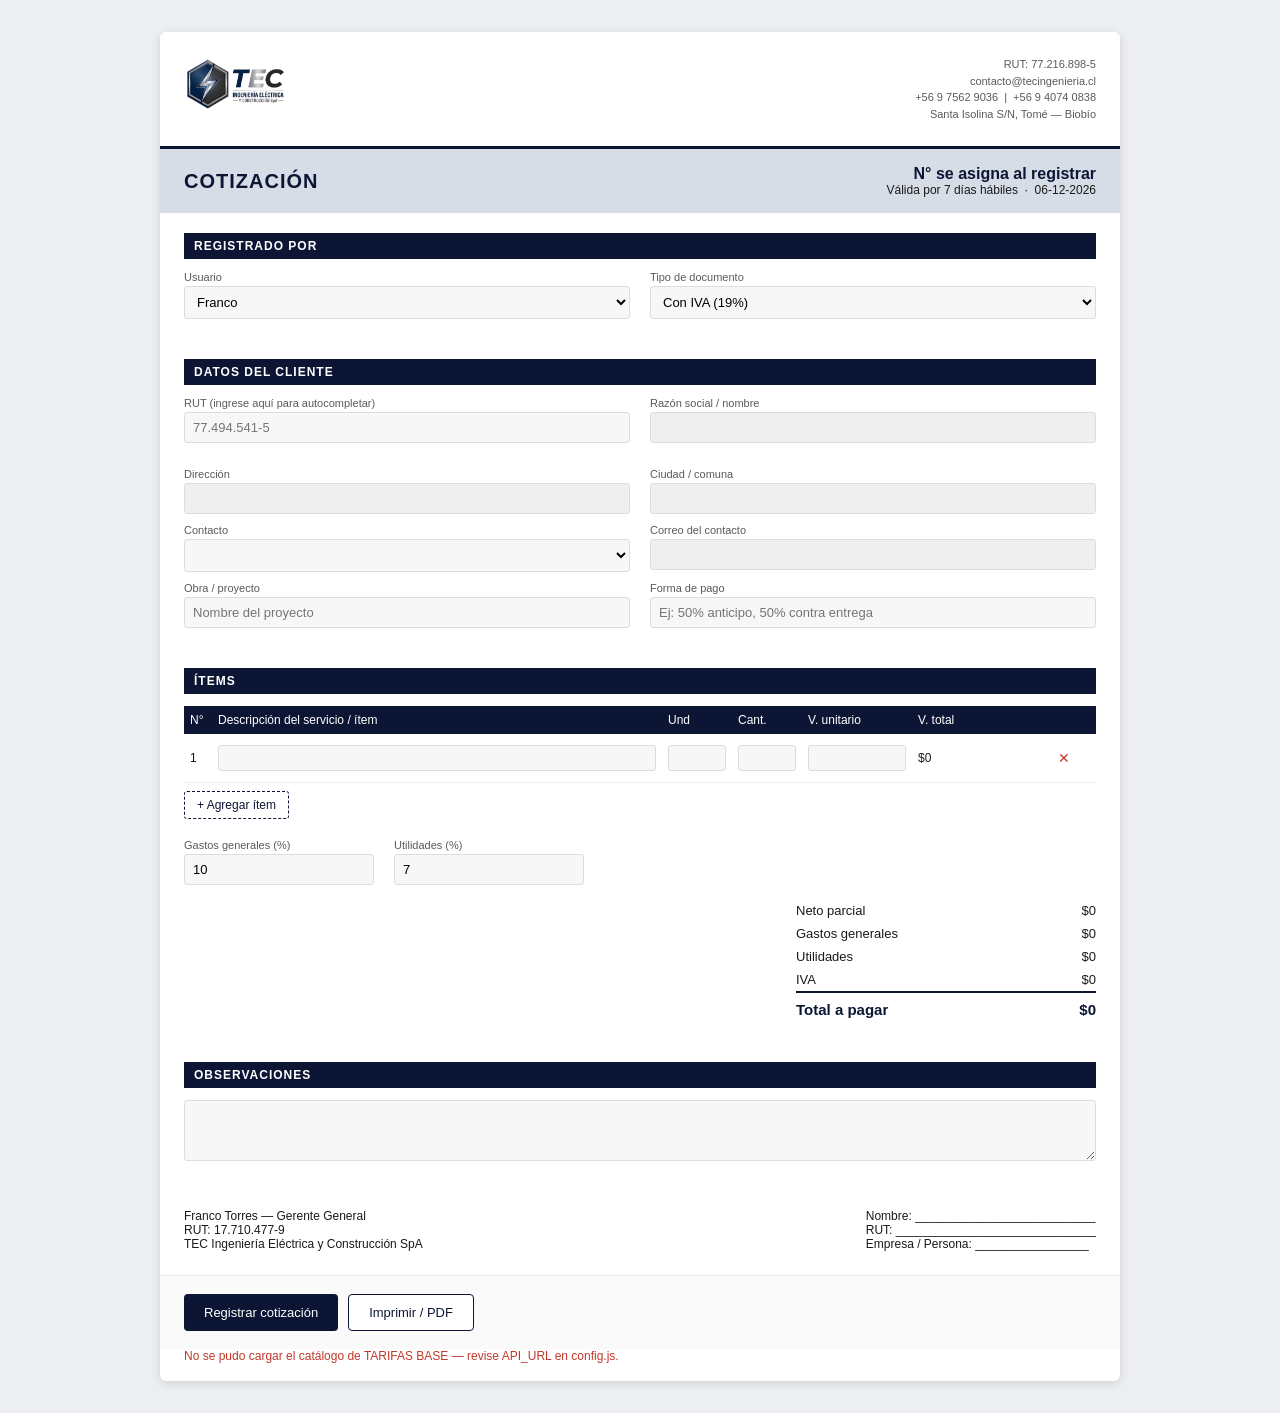
==== frontend/index.html @ 02f451c7 "Primera versión del cotizador TEC: frontend, backend Apps Script y esquema de datos Co-Authored-By: " ====
<!DOCTYPE html>
<html lang="es">
<head>
<meta charset="UTF-8">
<meta name="viewport" content="width=device-width, initial-scale=1.0">
<title>TEC — Cotizador</title>
<link rel="stylesheet" href="css/styles.css">
</head>
<body>
<div class="sheet">
  <header>
    <img src="assets/logo.png" alt="TEC Ingeniería Eléctrica y Construcción SpA">
    <div class="info">
      RUT: 77.216.898-5<br>
      contacto@tecingenieria.cl<br>
      +56 9 7562 9036 &nbsp;|&nbsp; +56 9 4074 0838<br>
      Santa Isolina S/N, Tomé — Biobío
    </div>
  </header>

  <div class="title-row">
    <h1>COTIZACIÓN</h1>
    <div class="meta">
      <div class="num" id="numCot">N° se asigna al registrar</div>
      <div>Válida por 7 días hábiles &nbsp;·&nbsp; <span id="fecha"></span></div>
    </div>
  </div>

  <section>
    <h2 class="section-title">Registrado por</h2>
    <div class="grid">
      <div>
        <label>Usuario</label>
        <select id="registradoPor"></select>
      </div>
      <div>
        <label>Tipo de documento</label>
        <select id="tipoDocumento">
          <option value="con_iva">Con IVA (19%)</option>
          <option value="exento">Exento de IVA</option>
        </select>
      </div>
    </div>
  </section>

  <section>
    <h2 class="section-title">Datos del cliente</h2>
    <div class="grid">
      <div>
        <label>RUT (ingrese aquí para autocompletar)</label>
        <input id="rut" placeholder="77.494.541-5">
        <div class="hint" id="rutHint"></div>
      </div>
      <div>
        <label>Razón social / nombre</label>
        <input id="razon" readonly>
      </div>
      <div>
        <label>Dirección</label>
        <input id="direccion" readonly>
      </div>
      <div>
        <label>Ciudad / comuna</label>
        <input id="ciudad" readonly>
      </div>
      <div>
        <label>Contacto</label>
        <select id="contacto"></select>
      </div>
      <div>
        <label>Correo del contacto</label>
        <input id="correo" readonly>
      </div>
      <div>
        <label>Obra / proyecto</label>
        <input id="proyecto" placeholder="Nombre del proyecto">
      </div>
      <div>
        <label>Forma de pago</label>
        <input id="formaPago" placeholder="Ej: 50% anticipo, 50% contra entrega">
      </div>
    </div>
    <div class="grid" id="contactoNuevoFields" style="display:none; margin-top:10px;">
      <div>
        <label>Nombre del nuevo contacto</label>
        <input id="contactoNombre">
      </div>
      <div>
        <label>Teléfono</label>
        <input id="contactoTelefono">
      </div>
      <div>
        <label>Cargo / nota</label>
        <input id="contactoCargo">
      </div>
    </div>
  </section>

  <section>
    <h2 class="section-title">Ítems</h2>
    <table>
      <thead>
        <tr>
          <th class="col-num">N°</th>
          <th>Descripción del servicio / ítem</th>
          <th class="col-und">Und</th>
          <th class="col-cant">Cant.</th>
          <th class="col-precio">V. unitario</th>
          <th class="col-total">V. total</th>
          <th class="col-del"></th>
        </tr>
      </thead>
      <tbody id="items"></tbody>
    </table>
    <datalist id="tarifasList"></datalist>
    <button type="button" class="btn-add-item" id="btnAddItem">+ Agregar ítem</button>
  </section>

  <section style="padding-top:0;">
    <div class="grid" style="max-width:400px;">
      <div>
        <label>Gastos generales (%)</label>
        <input type="number" id="ggPct" value="10">
      </div>
      <div>
        <label>Utilidades (%)</label>
        <input type="number" id="utPct" value="7">
      </div>
    </div>
    <div class="totales">
      <div><span>Neto parcial</span><span id="neto">$0</span></div>
      <div><span>Gastos generales</span><span id="gg">$0</span></div>
      <div><span>Utilidades</span><span id="ut">$0</span></div>
      <div><span>IVA</span><span id="iva">$0</span></div>
      <div class="final"><span>Total a pagar</span><span id="total">$0</span></div>
    </div>
  </section>

  <section>
    <h2 class="section-title">Observaciones</h2>
    <textarea id="observaciones" rows="3" style="width:100%; font-family:inherit; font-size:13px; padding:7px 8px; border:1px solid #ddd; background:var(--bg-input); border-radius:3px;"></textarea>
  </section>

  <div class="firmas">
    <div>
      Franco Torres — Gerente General<br>
      RUT: 17.710.477-9<br>
      TEC Ingeniería Eléctrica y Construcción SpA
    </div>
    <div>
      Nombre: ___________________________<br>
      RUT: ______________________________<br>
      Empresa / Persona: _________________
    </div>
  </div>

  <div class="actions">
    <button class="btn-primary" id="btnRegistrar">Registrar cotización</button>
    <button class="btn-secondary" id="btnImprimir">Imprimir / PDF</button>
  </div>
  <div class="note" id="feedback"></div>
</div>

<script src="js/config.js"></script>
<script src="js/api.js"></script>
<script src="js/calculo.js"></script>
<script src="js/items.js"></script>
<script src="js/clientes.js"></script>
<script src="js/pdf.js"></script>
<script src="js/cotizacion.js"></script>
</body>
</html>
---- frontend/css/styles.css ----
:root {
  --navy: #0C1634;
  --silver: #D7DDE6;
  --bg-input: #F7F7F7;
  --text: #1A1A1A;
  --muted: #5A5A5A;
}
* { box-sizing: border-box; }
body {
  font-family: Arial, Helvetica, sans-serif;
  background: #EDEEF1;
  margin: 0;
  padding: 32px;
  color: var(--text);
}
.sheet {
  max-width: 960px;
  margin: 0 auto;
  background: #fff;
  border-radius: 6px;
  box-shadow: 0 2px 10px rgba(0, 0, 0, .12);
  overflow: hidden;
}
header {
  display: flex;
  justify-content: space-between;
  align-items: flex-start;
  padding: 24px;
  border-bottom: 3px solid var(--navy);
}
header img { height: 56px; }
header .info { text-align: right; font-size: 11px; color: var(--muted); line-height: 1.5; }
.title-row {
  display: flex;
  justify-content: space-between;
  align-items: center;
  padding: 16px 24px;
  background: var(--silver);
}
.title-row h1 { margin: 0; font-size: 20px; color: var(--navy); letter-spacing: 1px; }
.title-row .meta { text-align: right; font-size: 12px; }
.title-row .meta .num { font-size: 16px; font-weight: bold; color: var(--navy); }
section { padding: 20px 24px; }
h2.section-title {
  font-size: 12px;
  text-transform: uppercase;
  letter-spacing: 1px;
  color: #fff;
  background: var(--navy);
  padding: 6px 10px;
  margin: 0 0 12px;
}
.grid { display: grid; grid-template-columns: 1fr 1fr; gap: 10px 20px; }
label { display: block; font-size: 11px; color: var(--muted); margin-bottom: 3px; }
input, select {
  width: 100%;
  border: 1px solid #ddd;
  background: var(--bg-input);
  padding: 7px 8px;
  font-family: inherit;
  font-size: 13px;
  border-radius: 3px;
}
input[readonly] { color: #555; background: #EFEFEF; }
.hint { font-size: 10px; color: #1D9E75; margin-top: 3px; min-height: 12px; }
.hint.error { color: #C0392B; }
table { width: 100%; border-collapse: collapse; margin-top: 6px; font-size: 12px; }
th { background: var(--navy); color: #fff; font-weight: normal; padding: 7px 6px; text-align: left; }
td { padding: 6px; border-bottom: 1px solid #eee; }
td input, td select { padding: 5px 6px; font-size: 12px; }
.col-num { width: 28px; }
.col-und { width: 70px; }
.col-cant { width: 70px; }
.col-precio { width: 110px; }
.col-total { width: 120px; }
.col-del { width: 30px; text-align: center; }
.btn-del { background: none; border: none; color: #C0392B; cursor: pointer; font-size: 14px; }
.btn-add-item { margin-top: 8px; background: #fff; border: 1px dashed var(--navy); color: var(--navy); padding: 6px 12px; border-radius: 3px; cursor: pointer; font-size: 12px; }
.totales { width: 300px; margin-left: auto; margin-top: 14px; font-size: 13px; }
.totales div { display: flex; justify-content: space-between; padding: 4px 0; }
.totales .final { font-weight: bold; color: var(--navy); border-top: 2px solid var(--navy); padding-top: 8px; font-size: 15px; }
.actions { display: flex; gap: 10px; padding: 18px 24px; background: #FAFAFA; border-top: 1px solid #eee; }
button { border: none; padding: 10px 20px; border-radius: 4px; font-size: 13px; cursor: pointer; font-family: inherit; }
button:disabled { opacity: .5; cursor: not-allowed; }
.btn-primary { background: var(--navy); color: #fff; }
.btn-secondary { background: #fff; border: 1px solid var(--navy); color: var(--navy); }
.note { font-size: 12px; padding: 0 24px 18px; }
.note.error { color: #C0392B; }
.note.success { color: #1D9E75; }
.firmas { display: flex; justify-content: space-between; padding: 24px; font-size: 12px; }

@media print {
  body { background: #fff; padding: 0; }
  .actions, .note { display: none; }
  .sheet { box-shadow: none; }
}
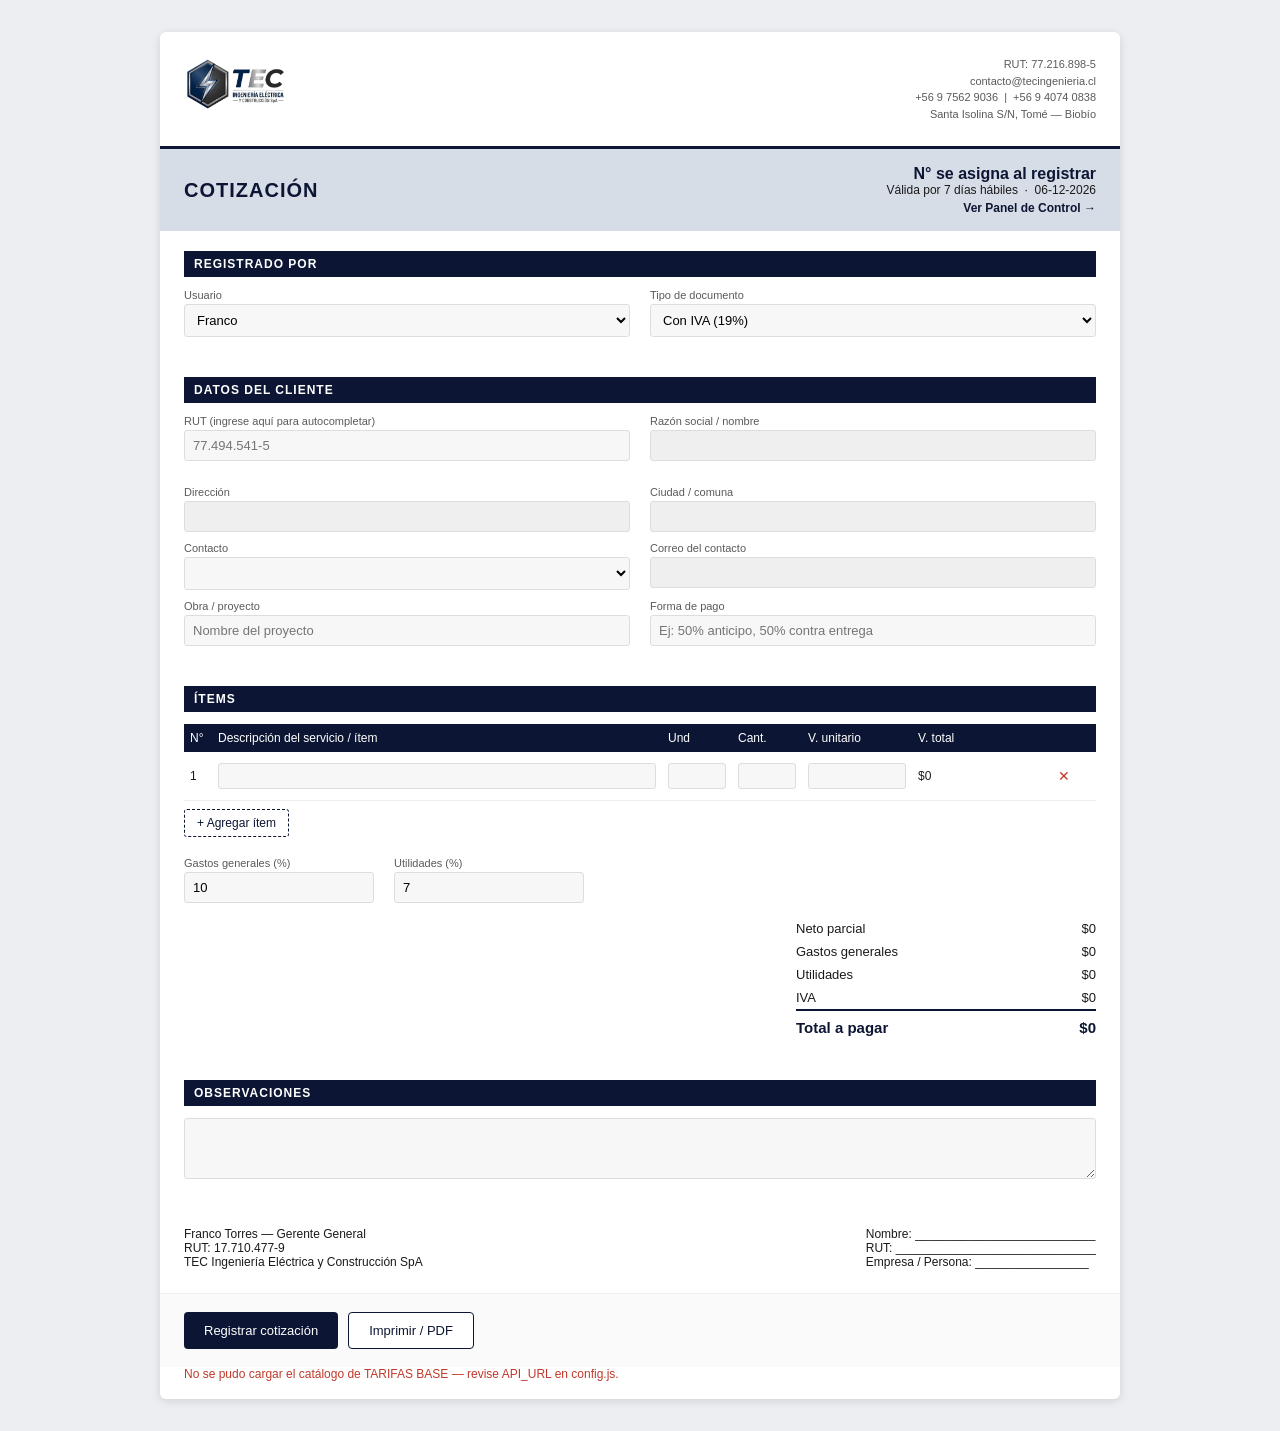
==== commit a4d3327b: "Agrega Panel de Control: seguimiento de estado, Órdenes de Compra, Gastos y Anticipos Co-Authored-By" ====
--- a/frontend/index.html
+++ b/frontend/index.html
@@ -23,6 +23,7 @@
     <div class="meta">
       <div class="num" id="numCot">N° se asigna al registrar</div>
       <div>Válida por 7 días hábiles &nbsp;·&nbsp; <span id="fecha"></span></div>
+      <div style="margin-top:4px;"><a class="nav-link" href="panel.html">Ver Panel de Control →</a></div>
     </div>
   </div>
 
--- a/frontend/css/styles.css
+++ b/frontend/css/styles.css
@@ -89,6 +89,22 @@
 .note.success { color: #1D9E75; }
 .firmas { display: flex; justify-content: space-between; padding: 24px; font-size: 12px; }
 
+.nav-link { font-size: 12px; color: var(--navy); text-decoration: none; font-weight: bold; }
+.stat-grid { display: grid; grid-template-columns: repeat(3, 1fr); gap: 12px; }
+.stat-card { background: var(--bg-input); border: 1px solid #ddd; border-radius: 4px; padding: 12px; }
+.stat-card .stat-label { font-size: 11px; color: var(--muted); }
+.stat-card .stat-value { font-size: 20px; font-weight: bold; color: var(--navy); margin-top: 4px; }
+.badge { display: inline-block; font-size: 11px; padding: 2px 8px; border-radius: 10px; font-weight: bold; white-space: nowrap; }
+.badge-pendiente { background: #FAEEDA; color: #854F0B; }
+.badge-aprobada { background: #EAF3DE; color: #0F6E56; }
+.badge-rechazada { background: #FCEBEB; color: #A32D2D; }
+.badge-facturada { background: var(--silver); color: var(--navy); }
+.badge-ok { background: #EAF3DE; color: #0F6E56; }
+.badge-falta { background: #FCEBEB; color: #A32D2D; }
+.badge-na { background: #F1EFE8; color: var(--muted); }
+textarea { width: 100%; font-family: inherit; font-size: 13px; padding: 7px 8px; border: 1px solid #ddd; background: var(--bg-input); border-radius: 3px; }
+.filtro-row { margin-bottom: 12px; max-width: 240px; }
+
 @media print {
   body { background: #fff; padding: 0; }
   .actions, .note { display: none; }
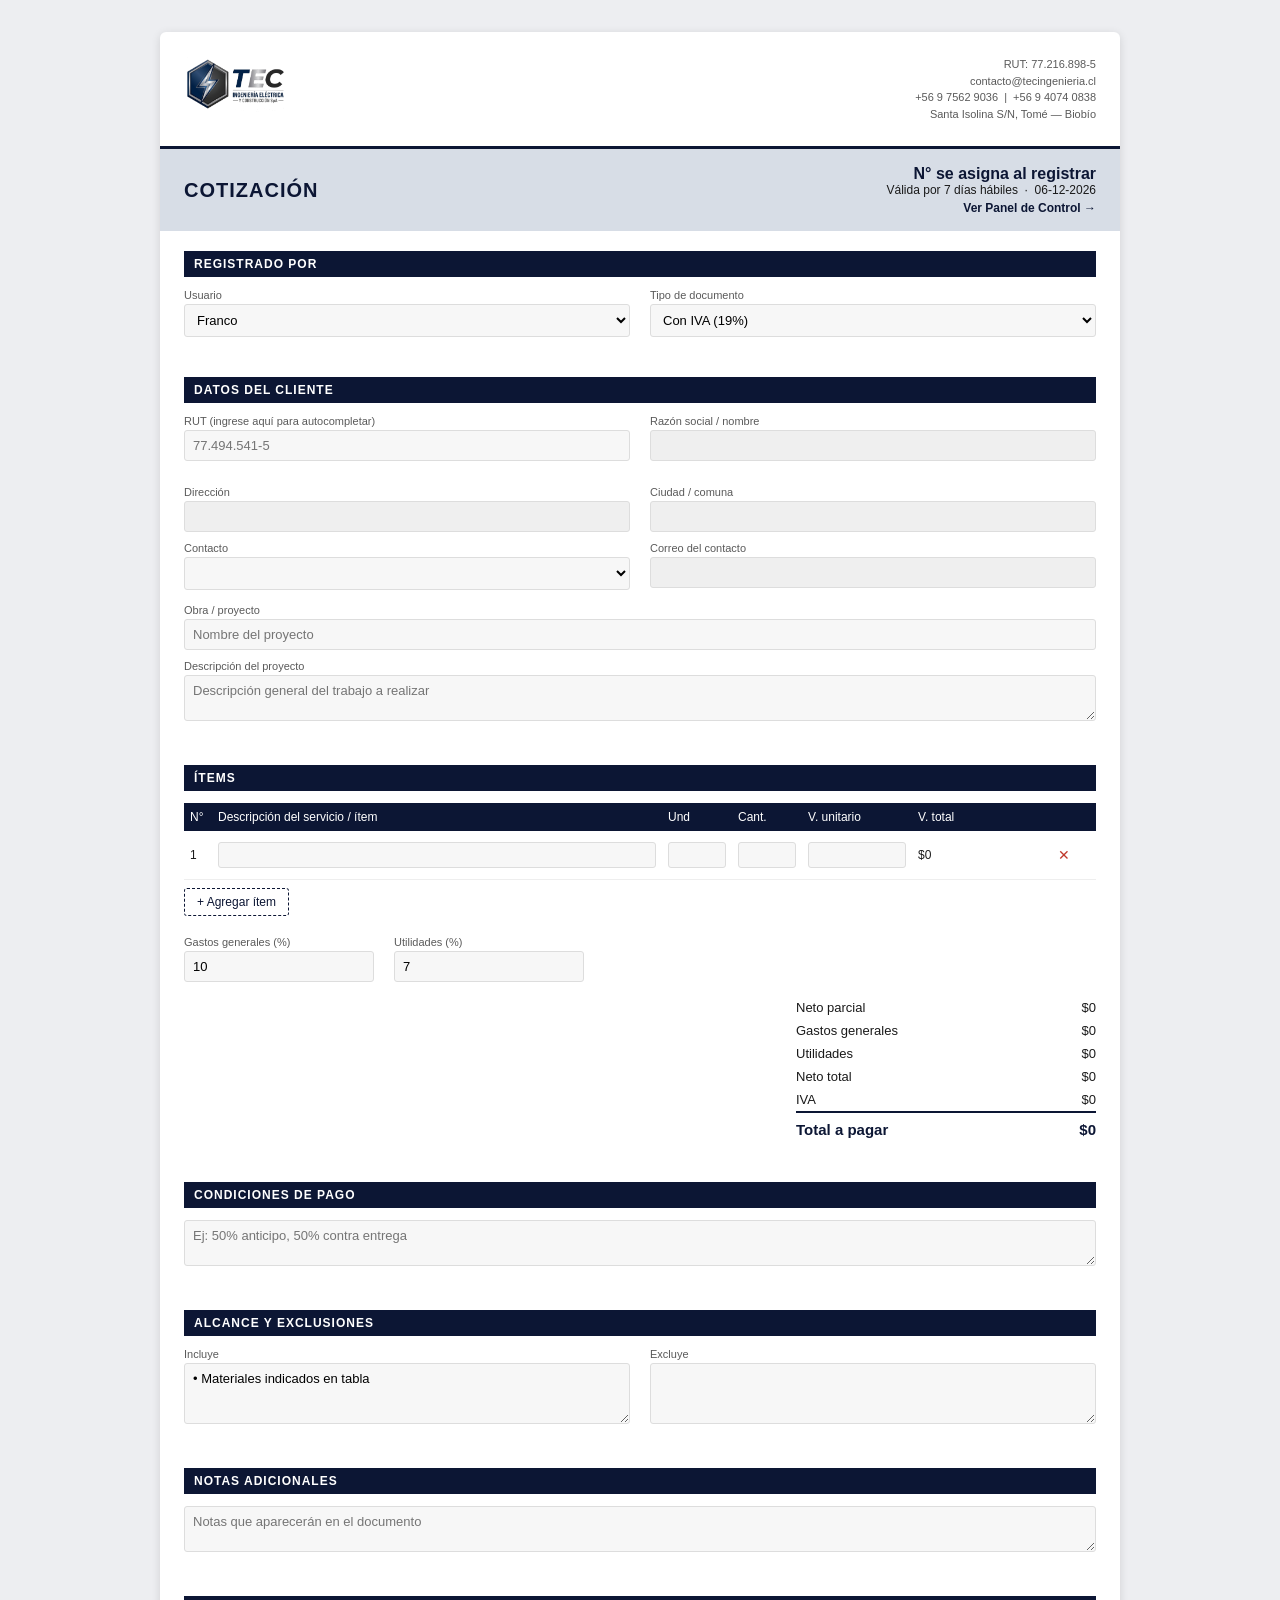
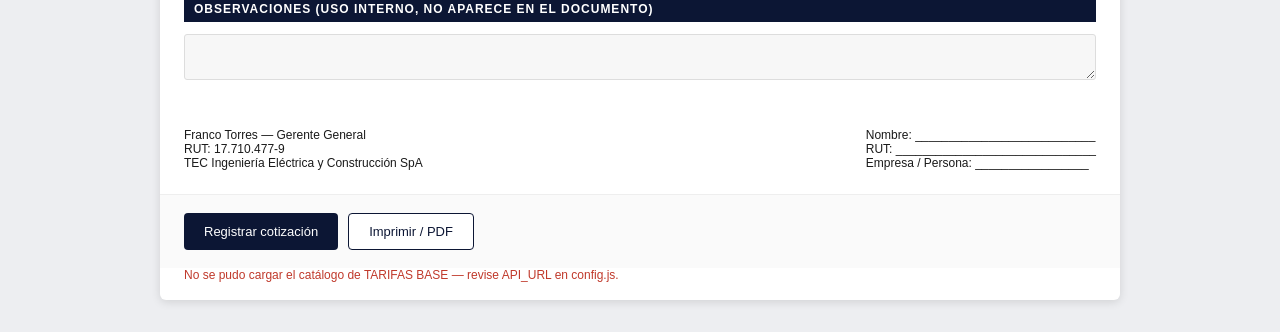
==== commit 0c770272: "Completa el documento de cotización: descripción del proyecto, condiciones de pago, alcance/exclusio" ====
--- a/frontend/index.html
+++ b/frontend/index.html
@@ -72,14 +72,6 @@
         <label>Correo del contacto</label>
         <input id="correo" readonly>
       </div>
-      <div>
-        <label>Obra / proyecto</label>
-        <input id="proyecto" placeholder="Nombre del proyecto">
-      </div>
-      <div>
-        <label>Forma de pago</label>
-        <input id="formaPago" placeholder="Ej: 50% anticipo, 50% contra entrega">
-      </div>
     </div>
     <div class="grid" id="contactoNuevoFields" style="display:none; margin-top:10px;">
       <div>
@@ -94,6 +86,14 @@
         <label>Cargo / nota</label>
         <input id="contactoCargo">
       </div>
+    </div>
+    <div style="margin-top:14px;">
+      <label>Obra / proyecto</label>
+      <input id="proyecto" placeholder="Nombre del proyecto">
+    </div>
+    <div style="margin-top:10px;">
+      <label>Descripción del proyecto</label>
+      <textarea id="descripcionProyecto" rows="2" placeholder="Descripción general del trabajo a realizar"></textarea>
     </div>
   </section>
 
@@ -132,14 +132,39 @@
       <div><span>Neto parcial</span><span id="neto">$0</span></div>
       <div><span>Gastos generales</span><span id="gg">$0</span></div>
       <div><span>Utilidades</span><span id="ut">$0</span></div>
+      <div><span>Neto total</span><span id="netoTotal">$0</span></div>
       <div><span>IVA</span><span id="iva">$0</span></div>
       <div class="final"><span>Total a pagar</span><span id="total">$0</span></div>
     </div>
   </section>
 
   <section>
-    <h2 class="section-title">Observaciones</h2>
-    <textarea id="observaciones" rows="3" style="width:100%; font-family:inherit; font-size:13px; padding:7px 8px; border:1px solid #ddd; background:var(--bg-input); border-radius:3px;"></textarea>
+    <h2 class="section-title">Condiciones de pago</h2>
+    <textarea id="formaPago" rows="2" placeholder="Ej: 50% anticipo, 50% contra entrega"></textarea>
+  </section>
+
+  <section>
+    <h2 class="section-title">Alcance y exclusiones</h2>
+    <div class="grid">
+      <div>
+        <label>Incluye</label>
+        <textarea id="incluye" rows="3">• Materiales indicados en tabla</textarea>
+      </div>
+      <div>
+        <label>Excluye</label>
+        <textarea id="excluye" rows="3"></textarea>
+      </div>
+    </div>
+  </section>
+
+  <section>
+    <h2 class="section-title">Notas adicionales</h2>
+    <textarea id="notasAdicionales" rows="2" placeholder="Notas que aparecerán en el documento"></textarea>
+  </section>
+
+  <section>
+    <h2 class="section-title">Observaciones (uso interno, no aparece en el documento)</h2>
+    <textarea id="observaciones" rows="2"></textarea>
   </section>
 
   <div class="firmas">
